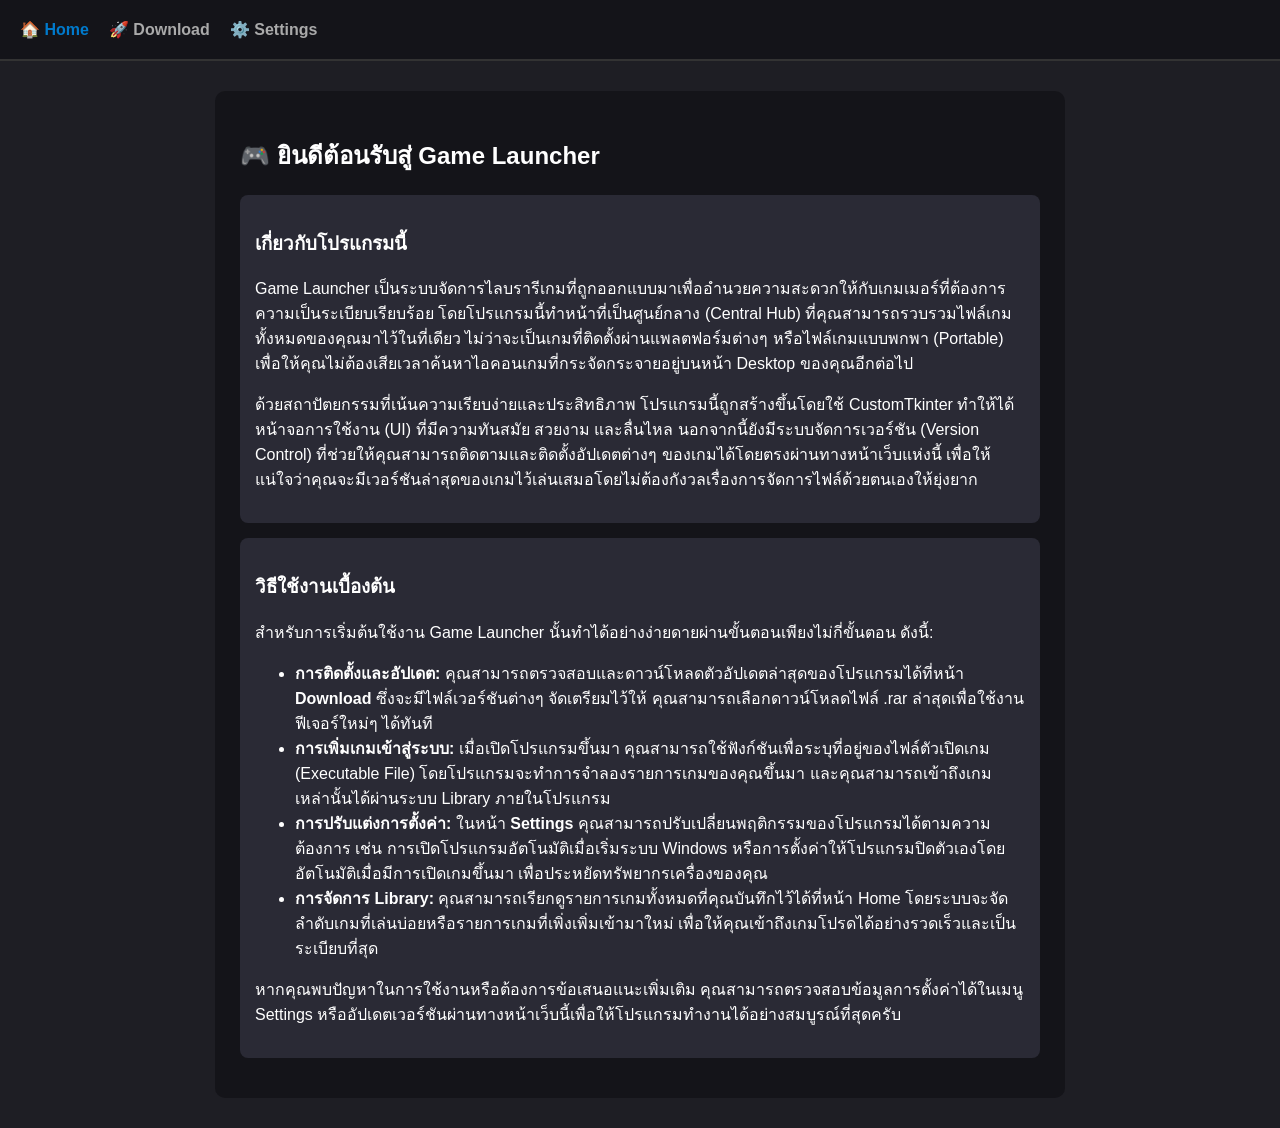
==== index.html @ 11ca4e33 "Add files via upload" ====
<head>
    <title>GameLauncher</title>
    <link rel="icon" href="data/gamelauncher_icon.ico" type="image/x-icon">

    <link rel="stylesheet" href="style.css">
</head>
<body>
    <div class="nav">
        <a href="index.html" class="active">🏠 Home</a>
        <a href="download.html">🚀 Download</a>
        <a href="settings.html">⚙️ Settings</a>
    </div>
    <div class="container">
    <h2>🎮 ยินดีต้อนรับสู่ Game Launcher</h2>
    
    <div class="card">
        <h3>เกี่ยวกับโปรแกรมนี้</h3>
        <p>Game Launcher เป็นระบบจัดการไลบรารีเกมที่ถูกออกแบบมาเพื่ออำนวยความสะดวกให้กับเกมเมอร์ที่ต้องการความเป็นระเบียบเรียบร้อย โดยโปรแกรมนี้ทำหน้าที่เป็นศูนย์กลาง (Central Hub) ที่คุณสามารถรวบรวมไฟล์เกมทั้งหมดของคุณมาไว้ในที่เดียว ไม่ว่าจะเป็นเกมที่ติดตั้งผ่านแพลตฟอร์มต่างๆ หรือไฟล์เกมแบบพกพา (Portable) เพื่อให้คุณไม่ต้องเสียเวลาค้นหาไอคอนเกมที่กระจัดกระจายอยู่บนหน้า Desktop ของคุณอีกต่อไป</p>
        <p>ด้วยสถาปัตยกรรมที่เน้นความเรียบง่ายและประสิทธิภาพ โปรแกรมนี้ถูกสร้างขึ้นโดยใช้ CustomTkinter ทำให้ได้หน้าจอการใช้งาน (UI) ที่มีความทันสมัย สวยงาม และลื่นไหล นอกจากนี้ยังมีระบบจัดการเวอร์ชัน (Version Control) ที่ช่วยให้คุณสามารถติดตามและติดตั้งอัปเดตต่างๆ ของเกมได้โดยตรงผ่านทางหน้าเว็บแห่งนี้ เพื่อให้แน่ใจว่าคุณจะมีเวอร์ชันล่าสุดของเกมไว้เล่นเสมอโดยไม่ต้องกังวลเรื่องการจัดการไฟล์ด้วยตนเองให้ยุ่งยาก</p>
    </div>

    <div class="card">
        <h3>วิธีใช้งานเบื้องต้น</h3>
        <p>สำหรับการเริ่มต้นใช้งาน Game Launcher นั้นทำได้อย่างง่ายดายผ่านขั้นตอนเพียงไม่กี่ขั้นตอน ดังนี้:</p>
        <ul>
            <li><strong>การติดตั้งและอัปเดต:</strong> คุณสามารถตรวจสอบและดาวน์โหลดตัวอัปเดตล่าสุดของโปรแกรมได้ที่หน้า <strong>Download</strong> ซึ่งจะมีไฟล์เวอร์ชันต่างๆ จัดเตรียมไว้ให้ คุณสามารถเลือกดาวน์โหลดไฟล์ .rar ล่าสุดเพื่อใช้งานฟีเจอร์ใหม่ๆ ได้ทันที</li>
            <li><strong>การเพิ่มเกมเข้าสู่ระบบ:</strong> เมื่อเปิดโปรแกรมขึ้นมา คุณสามารถใช้ฟังก์ชันเพื่อระบุที่อยู่ของไฟล์ตัวเปิดเกม (Executable File) โดยโปรแกรมจะทำการจำลองรายการเกมของคุณขึ้นมา และคุณสามารถเข้าถึงเกมเหล่านั้นได้ผ่านระบบ Library ภายในโปรแกรม</li>
            <li><strong>การปรับแต่งการตั้งค่า:</strong> ในหน้า <strong>Settings</strong> คุณสามารถปรับเปลี่ยนพฤติกรรมของโปรแกรมได้ตามความต้องการ เช่น การเปิดโปรแกรมอัตโนมัติเมื่อเริ่มระบบ Windows หรือการตั้งค่าให้โปรแกรมปิดตัวเองโดยอัตโนมัติเมื่อมีการเปิดเกมขึ้นมา เพื่อประหยัดทรัพยากรเครื่องของคุณ</li>
            <li><strong>การจัดการ Library:</strong> คุณสามารถเรียกดูรายการเกมทั้งหมดที่คุณบันทึกไว้ได้ที่หน้า Home โดยระบบจะจัดลำดับเกมที่เล่นบ่อยหรือรายการเกมที่เพิ่งเพิ่มเข้ามาใหม่ เพื่อให้คุณเข้าถึงเกมโปรดได้อย่างรวดเร็วและเป็นระเบียบที่สุด</li>
        </ul>
        <p>หากคุณพบปัญหาในการใช้งานหรือต้องการข้อเสนอแนะเพิ่มเติม คุณสามารถตรวจสอบข้อมูลการตั้งค่าได้ในเมนู Settings หรืออัปเดตเวอร์ชันผ่านทางหน้าเว็บนี้เพื่อให้โปรแกรมทำงานได้อย่างสมบูรณ์ที่สุดครับ</p>
    </div>
    </div>
    <script>
        // โหลดค่าธีมที่เลือกไว้ทันทีที่เปิดหน้าเว็บ
        window.onload = () => {
            const savedTheme = localStorage.getItem('theme');
            if (savedTheme === 'light') {
                document.body.classList.add('light-theme');
            }
            
            const savedColor = localStorage.getItem('accent');
            if (savedColor) {
                document.documentElement.style.setProperty('--accent-color', savedColor);
            }
        };
    </script>
</body>
---- style.css ----
:root {
    --bg-main: #1e1e24;
    --bg-container: #141419;
    --text-color: #ffffff;
    --accent-color: #007acc;
    --card-bg: #2a2a35;
    --border-color: #333;
}

/* ธีมสว่าง */
body.light-theme {
    --bg-main: #f0f0f5;
    --bg-container: #ffffff;
    --text-color: #1e1e24;
    --accent-color: #005a9e;
    --card-bg: #e0e0e8;
    --border-color: #ccc;
}

/* เปลี่ยนจากเดิม th, td { ... } ให้เป็นดังนี้ */
th, td { 
    padding: 12px; 
    border-bottom: 1px solid var(--border-color); 
    text-align: left; 
    color: var(--text-color); /* เพิ่มบรรทัดนี้เพื่อให้สีเปลี่ยนตามธีม */
}

body { font-family: 'Segoe UI', sans-serif; background: var(--bg-main); color: var(--text-color); margin: 0; transition: 0.3s; }
.nav { background: var(--bg-container); padding: 20px; display: flex; gap: 20px; border-bottom: 2px solid var(--border-color); }
.nav a { color: #aaa; text-decoration: none; font-weight: bold; cursor: pointer; }
.nav a.active { color: var(--accent-color); }
.nav a:hover { color: var(--text-color); }

.container { max-width: 800px; margin: 30px auto; background: var(--bg-container); padding: 25px; border-radius: 10px; }
.btn-dl { background: var(--accent-color); color: white; padding: 8px 15px; text-decoration: none; border-radius: 5px; font-weight: bold; }
table { width: 100%; border-collapse: collapse; margin-top: 15px; }
th, td { padding: 12px; border-bottom: 1px solid var(--border-color); text-align: left; }
.card { background: var(--card-bg); padding: 15px; border-radius: 8px; margin-bottom: 15px; }
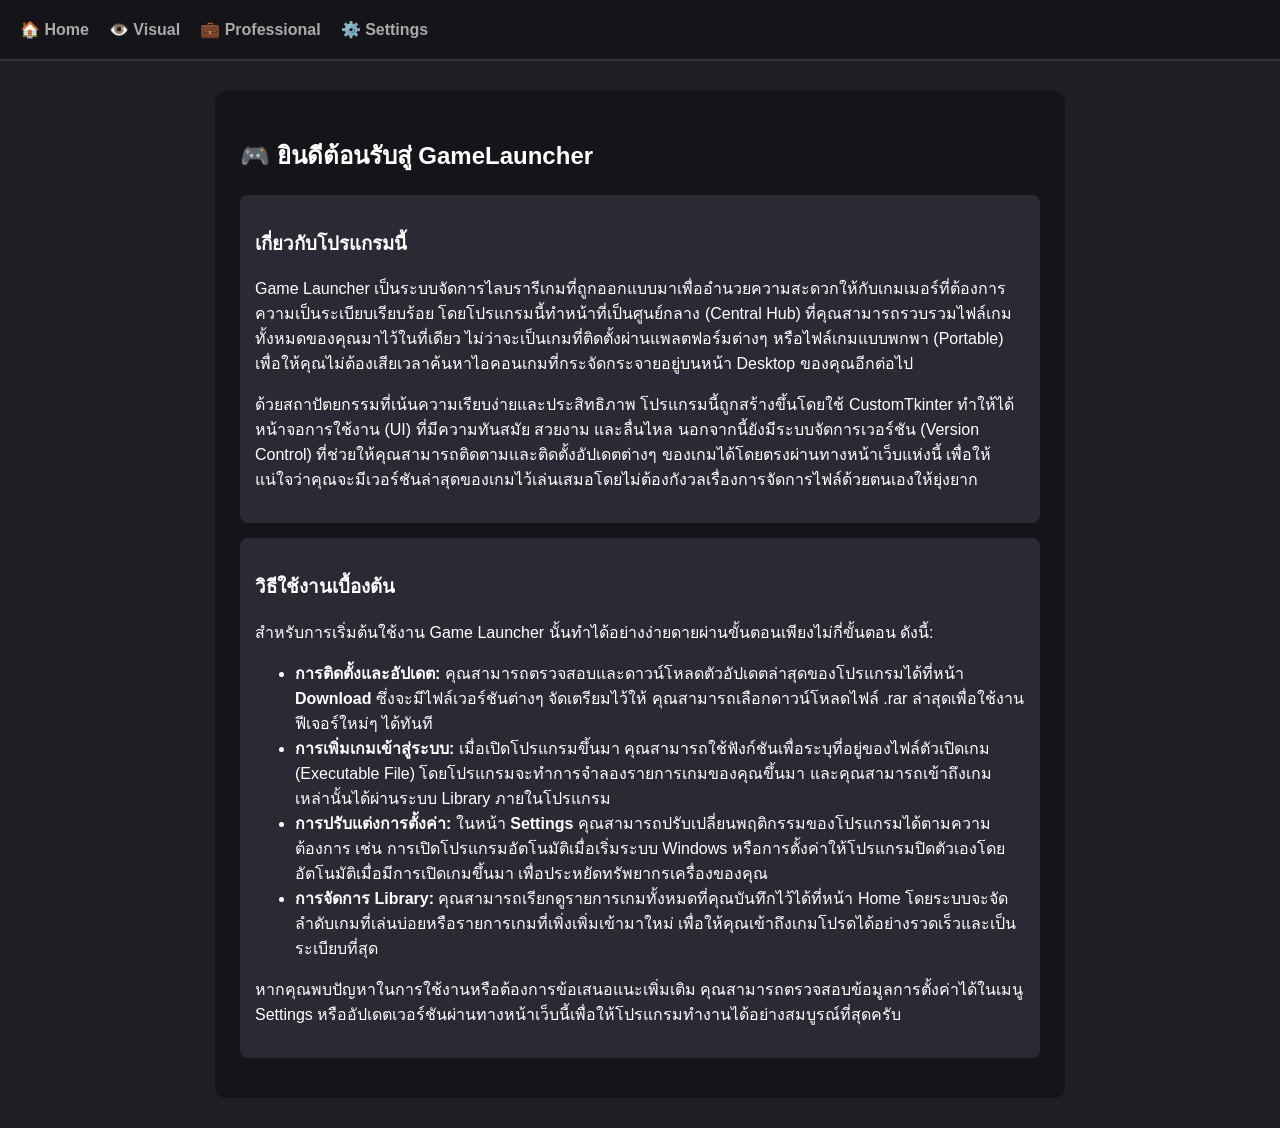
==== commit e553a124: "Add files via upload" ====
--- a/index.html
+++ b/index.html
@@ -6,12 +6,13 @@
 </head>
 <body>
     <div class="nav">
-        <a href="index.html" class="active">🏠 Home</a>
-        <a href="download.html">🚀 Download</a>
+        <a href="index.html">🏠 Home</a>
+        <a href="download-visual.html">👁️ Visual</a>
+        <a href="download-professional.html">💼 Professional</a>
         <a href="settings.html">⚙️ Settings</a>
     </div>
     <div class="container">
-    <h2>🎮 ยินดีต้อนรับสู่ Game Launcher</h2>
+    <h2>🎮 ยินดีต้อนรับสู่ GameLauncher</h2>
     
     <div class="card">
         <h3>เกี่ยวกับโปรแกรมนี้</h3>
--- a/style.css
+++ b/style.css
@@ -25,6 +25,17 @@
     color: var(--text-color); /* เพิ่มบรรทัดนี้เพื่อให้สีเปลี่ยนตามธีม */
 }
 
+/* เพิ่มใน style.css */
+.badge-rec {
+    background: #00a86b;
+    color: white;
+    padding: 2px 6px;
+    border-radius: 4px;
+    font-size: 10px;
+    margin-left: 8px;
+    vertical-align: middle;
+}
+
 body { font-family: 'Segoe UI', sans-serif; background: var(--bg-main); color: var(--text-color); margin: 0; transition: 0.3s; }
 .nav { background: var(--bg-container); padding: 20px; display: flex; gap: 20px; border-bottom: 2px solid var(--border-color); }
 .nav a { color: #aaa; text-decoration: none; font-weight: bold; cursor: pointer; }
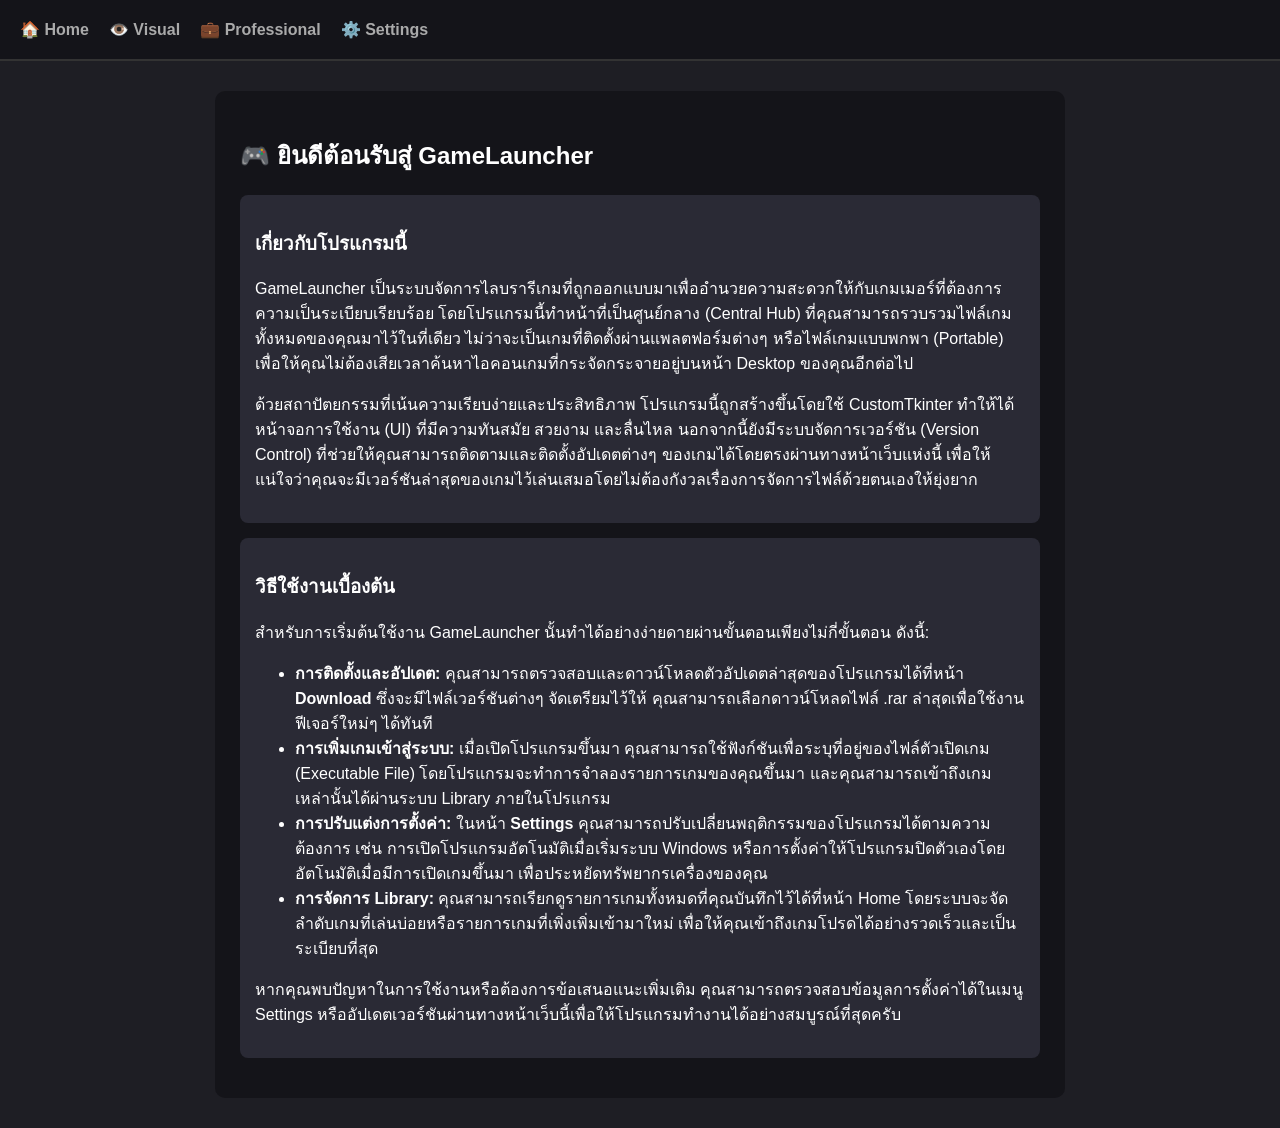
==== commit 149a3005: "Update index.html" ====
--- a/index.html
+++ b/index.html
@@ -16,13 +16,13 @@
     
     <div class="card">
         <h3>เกี่ยวกับโปรแกรมนี้</h3>
-        <p>Game Launcher เป็นระบบจัดการไลบรารีเกมที่ถูกออกแบบมาเพื่ออำนวยความสะดวกให้กับเกมเมอร์ที่ต้องการความเป็นระเบียบเรียบร้อย โดยโปรแกรมนี้ทำหน้าที่เป็นศูนย์กลาง (Central Hub) ที่คุณสามารถรวบรวมไฟล์เกมทั้งหมดของคุณมาไว้ในที่เดียว ไม่ว่าจะเป็นเกมที่ติดตั้งผ่านแพลตฟอร์มต่างๆ หรือไฟล์เกมแบบพกพา (Portable) เพื่อให้คุณไม่ต้องเสียเวลาค้นหาไอคอนเกมที่กระจัดกระจายอยู่บนหน้า Desktop ของคุณอีกต่อไป</p>
+        <p>GameLauncher เป็นระบบจัดการไลบรารีเกมที่ถูกออกแบบมาเพื่ออำนวยความสะดวกให้กับเกมเมอร์ที่ต้องการความเป็นระเบียบเรียบร้อย โดยโปรแกรมนี้ทำหน้าที่เป็นศูนย์กลาง (Central Hub) ที่คุณสามารถรวบรวมไฟล์เกมทั้งหมดของคุณมาไว้ในที่เดียว ไม่ว่าจะเป็นเกมที่ติดตั้งผ่านแพลตฟอร์มต่างๆ หรือไฟล์เกมแบบพกพา (Portable) เพื่อให้คุณไม่ต้องเสียเวลาค้นหาไอคอนเกมที่กระจัดกระจายอยู่บนหน้า Desktop ของคุณอีกต่อไป</p>
         <p>ด้วยสถาปัตยกรรมที่เน้นความเรียบง่ายและประสิทธิภาพ โปรแกรมนี้ถูกสร้างขึ้นโดยใช้ CustomTkinter ทำให้ได้หน้าจอการใช้งาน (UI) ที่มีความทันสมัย สวยงาม และลื่นไหล นอกจากนี้ยังมีระบบจัดการเวอร์ชัน (Version Control) ที่ช่วยให้คุณสามารถติดตามและติดตั้งอัปเดตต่างๆ ของเกมได้โดยตรงผ่านทางหน้าเว็บแห่งนี้ เพื่อให้แน่ใจว่าคุณจะมีเวอร์ชันล่าสุดของเกมไว้เล่นเสมอโดยไม่ต้องกังวลเรื่องการจัดการไฟล์ด้วยตนเองให้ยุ่งยาก</p>
     </div>
 
     <div class="card">
         <h3>วิธีใช้งานเบื้องต้น</h3>
-        <p>สำหรับการเริ่มต้นใช้งาน Game Launcher นั้นทำได้อย่างง่ายดายผ่านขั้นตอนเพียงไม่กี่ขั้นตอน ดังนี้:</p>
+        <p>สำหรับการเริ่มต้นใช้งาน GameLauncher นั้นทำได้อย่างง่ายดายผ่านขั้นตอนเพียงไม่กี่ขั้นตอน ดังนี้:</p>
         <ul>
             <li><strong>การติดตั้งและอัปเดต:</strong> คุณสามารถตรวจสอบและดาวน์โหลดตัวอัปเดตล่าสุดของโปรแกรมได้ที่หน้า <strong>Download</strong> ซึ่งจะมีไฟล์เวอร์ชันต่างๆ จัดเตรียมไว้ให้ คุณสามารถเลือกดาวน์โหลดไฟล์ .rar ล่าสุดเพื่อใช้งานฟีเจอร์ใหม่ๆ ได้ทันที</li>
             <li><strong>การเพิ่มเกมเข้าสู่ระบบ:</strong> เมื่อเปิดโปรแกรมขึ้นมา คุณสามารถใช้ฟังก์ชันเพื่อระบุที่อยู่ของไฟล์ตัวเปิดเกม (Executable File) โดยโปรแกรมจะทำการจำลองรายการเกมของคุณขึ้นมา และคุณสามารถเข้าถึงเกมเหล่านั้นได้ผ่านระบบ Library ภายในโปรแกรม</li>
@@ -46,4 +46,4 @@
             }
         };
     </script>
-</body>+</body>
